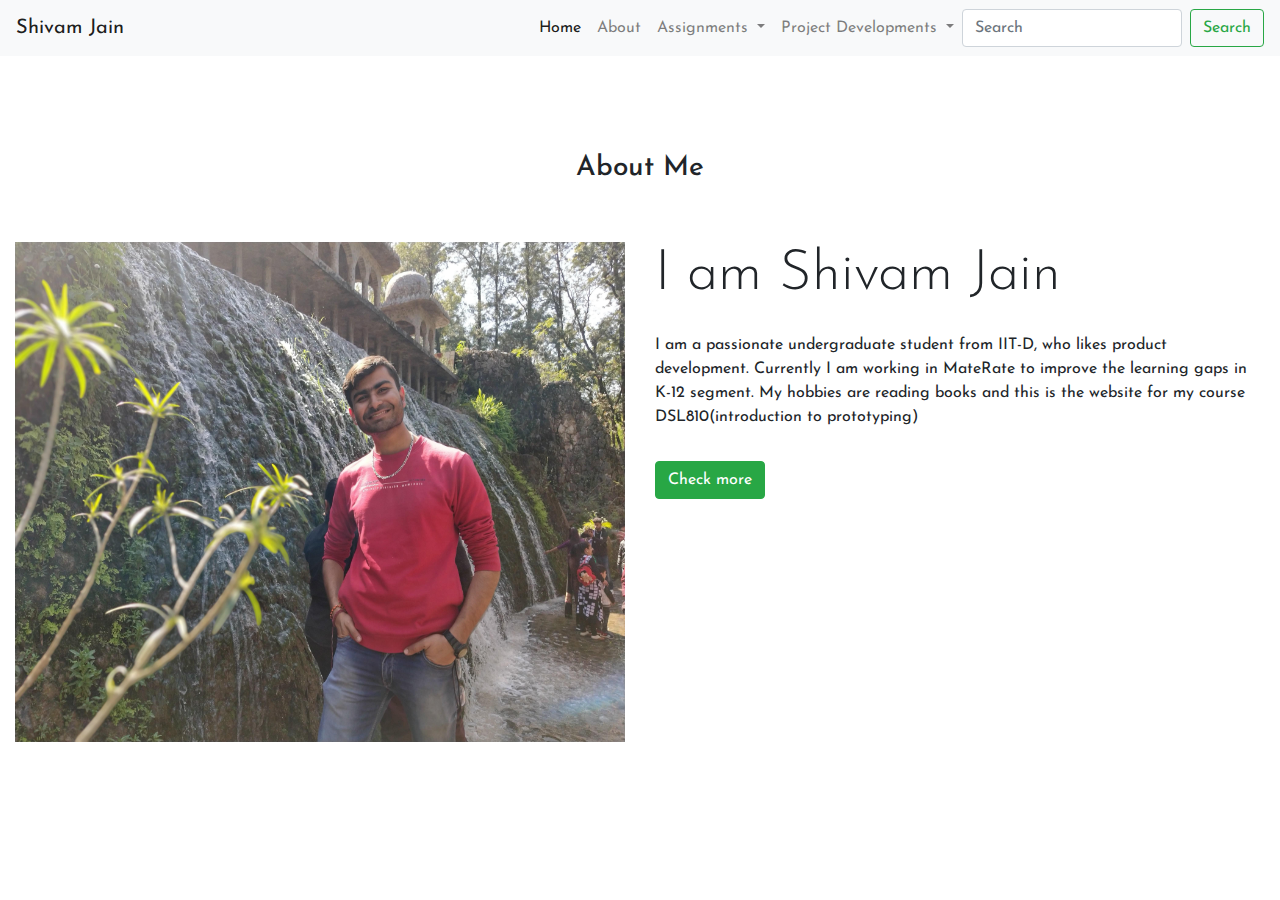
==== about.html @ 31f6fd53 "Updates in About me and Minor 2 page" ====
<!DOCTYPE html>
<html lang="en">
  <head>
    <title> My Personal Page</title>
    <meta charset="utf-8">
    <meta name="viewport" content="width=device-width, initial-scale=1">
    <link rel="stylesheet" href="https://maxcdn.bootstrapcdn.com/bootstrap/4.5.0/css/bootstrap.min.css">
    <link rel="stylesheet" type="text/css" href="css/style.css">
    <link href="https://fonts.googleapis.com/css2?family=Josefin+Sans:wght@500&display=swap" rel="stylesheet">
  </head>

  <body>

    <!-- This is the code for the navigation bar in the upper front panel -->
    <nav class="navbar navbar-expand-lg navbar-light bg-light">
      <a class="navbar-brand" href="#">Shivam Jain </a>
      <button class="navbar-toggler" type="button" data-toggle="collapse" data-target="#navbarSupportedContent" aria-controls="navbarSupportedContent" aria-expanded="false" aria-label="Toggle navigation">
      <span class="navbar-toggler-icon"></span>
      </button>
      <div class="collapse navbar-collapse" id="navbarSupportedContent">
        <ul class="navbar-nav ml-auto">
          <li class="nav-item active">
            <a class="nav-link" href="index.html">Home <span class="sr-only">(current)</span></a>
          </li>
          <li class="nav-item">
            <a class="nav-link" href="about.html">About</a>
          </li>
          <!-- This is the code for the Assignments dropdown menu-->
          <li class="nav-item dropdown">
            <a class="nav-link dropdown-toggle" href="#" id="navbarDropdown" role="button" data-toggle="dropdown" aria-haspopup="true" aria-expanded="false">
              Assignments
            </a>
            <div class="dropdown-menu" aria-labelledby="navbarDropdown">
              <a class="dropdown-item" href="assignment1.html">Assignment 1</a>
              <div class="dropdown-divider"></div>
              <a class="dropdown-item" href="assignment2.html">Assignment 2</a>
              <div class="dropdown-divider"></div>
              <a class="dropdown-item" href="assignment3.html">Assignment 3</a>
              <div class="dropdown-divider"></div>
              <a class="dropdown-item" href="assignment4.html">Assignment 4</a>
              <div class="dropdown-divider"></div>
              <a class="dropdown-item" href="assignment5.html">Assignment 5</a>
              <div class="dropdown-divider"></div>
              <a class="dropdown-item" href="assignment6.html">Assignment 6</a>
            </div>
          </li>
          <!-- This is the code for the projects dropdown menu-->
          <li class="nav-item dropdown">
            <a class="nav-link dropdown-toggle" href="#" id="navbarDropdown" role="button" data-toggle="dropdown" aria-haspopup="true" aria-expanded="false">
              Project Developments
            </a>
            <div class="dropdown-menu" aria-labelledby="navbarDropdown">
              <a class="dropdown-item" href="minor1.html">Minor 1</a>
              <div class="dropdown-divider"></div>
              <a class="dropdown-item" href="minor2.html">Minor 2</a>
              <div class="dropdown-divider"></div>
              <a class="dropdown-item" href="majors.html">Majors</a>
            </div>
          </li>
        </ul>
        <form class="form-inline my-2 my-lg-0">
          <input class="form-control mr-sm-2" type="search" placeholder="Search" aria-label="Search">
          <button class="btn btn-outline-success my-2 my-sm-0" type="submit">Search</button>
        </form>
      </div>
    </nav>
    
    <!--Write your assingment code here-->
        <!--About me section-->
    <section class="my-5">
      <div class="py-5">
        <h3 class="text-center">About Me</h3>
      </div>
      <div class="container-fluid">
        <div class="row">
          <div class="col-lg-6 col-md-6 col-12">
            <img src="images/profile-min.jpg" class="img-fluid aboutprofileimg">
          </div>
          <div class="col-lg-6 col-md-6 col-12">
            <h2 class="display-4">I am Shivam Jain</h2>
            <p class="py-3">I am a passionate undergraduate student from IIT-D, who likes product development. Currently I am working in MateRate to improve the learning gaps in K-12 segment. My hobbies are reading books and this is the website for my course DSL810(introduction to prototyping)</p>
            <a href="about.php" class="btn btn-success"> Check more </a>
          </div>
        </div>
      </div>
    </section>













    <script src="https://ajax.googleapis.com/ajax/libs/jquery/3.5.1/jquery.min.js"></script>
    <script src="https://cdnjs.cloudflare.com/ajax/libs/popper.js/1.16.0/umd/popper.min.js"></script>
    <script src="https://maxcdn.bootstrapcdn.com/bootstrap/4.5.0/js/bootstrap.min.js"></script>
  </body>
</html>
---- css/style.css ----
*{ margin: 0; padding: 0; box-sizing: border-box; font-family: 'Josefin Sans', sans-serif;}

  .carousel-inner img {
    width: 100%;
    /* the % attribute shits the side bar alternatively as the image changes, however the vh attribute keeps the buttons fixed*/
    height: 100vh;
  }
  .aboutprofileimg{
  	width: 100%;
  	height: 500px!important
  	/* !important tags superimposes the img-fluid class*/
  }
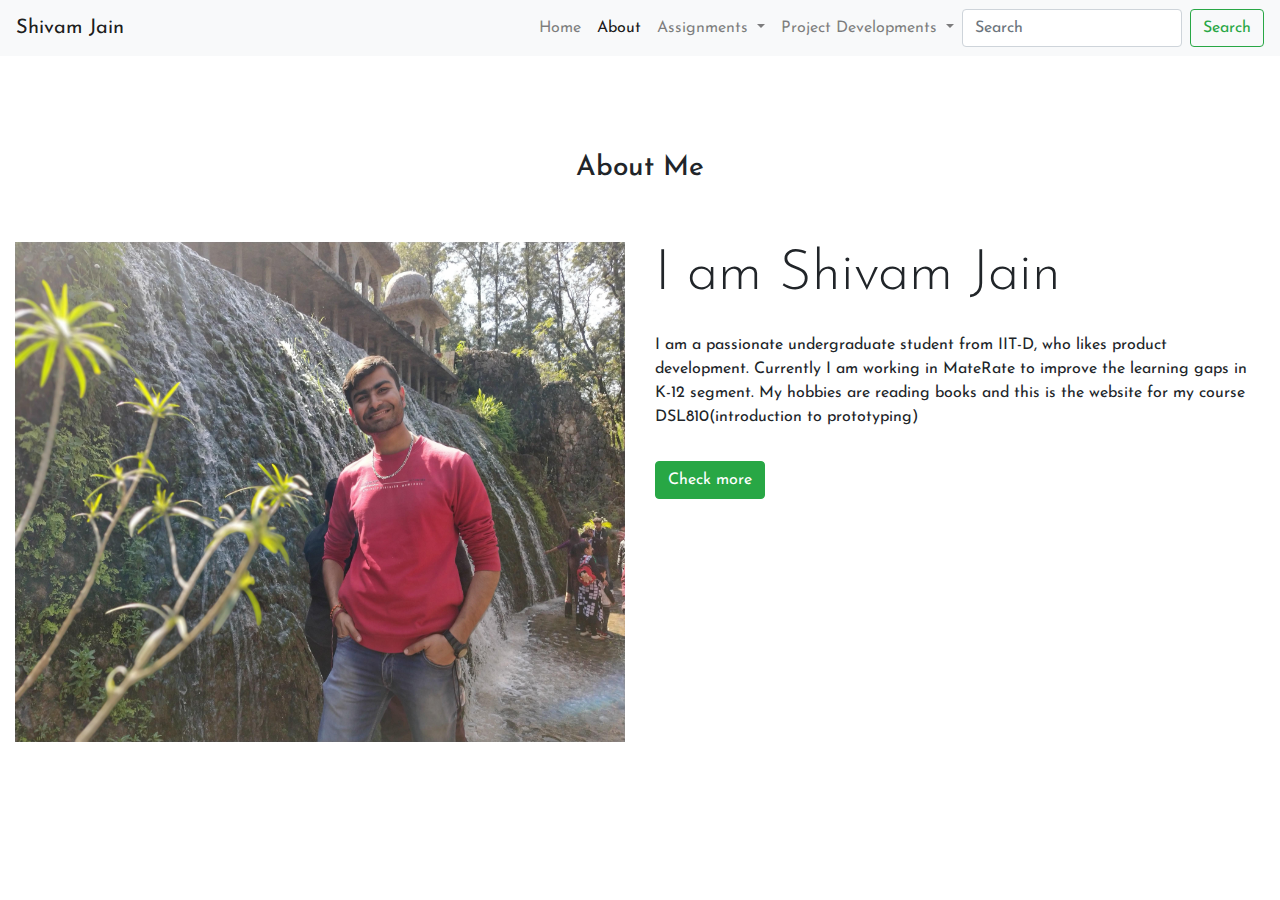
==== commit f4f1a20a: "Updated A6" ====
--- a/about.html
+++ b/about.html
@@ -19,10 +19,10 @@
       </button>
       <div class="collapse navbar-collapse" id="navbarSupportedContent">
         <ul class="navbar-nav ml-auto">
-          <li class="nav-item active">
+          <li class="nav-item">
             <a class="nav-link" href="index.html">Home <span class="sr-only">(current)</span></a>
           </li>
-          <li class="nav-item">
+          <li class="nav-item active">
             <a class="nav-link" href="about.html">About</a>
           </li>
           <!-- This is the code for the Assignments dropdown menu-->
